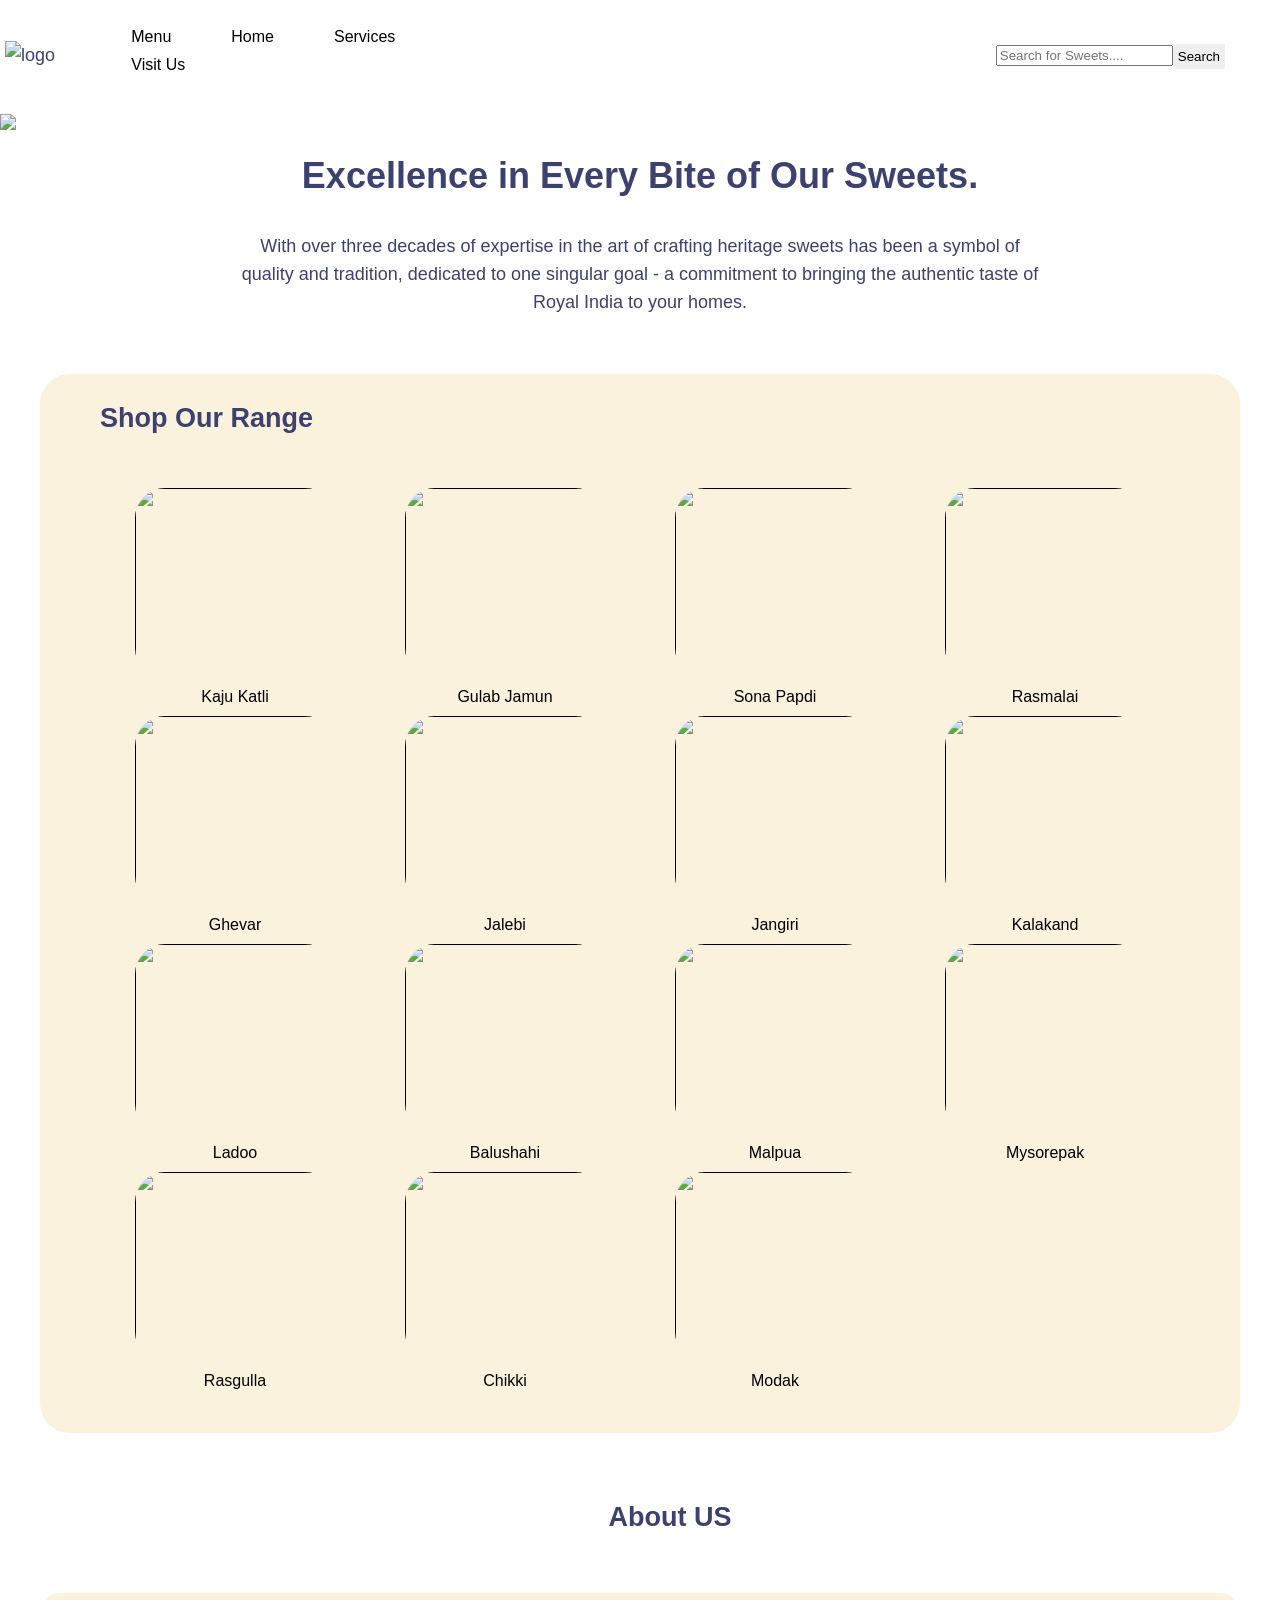
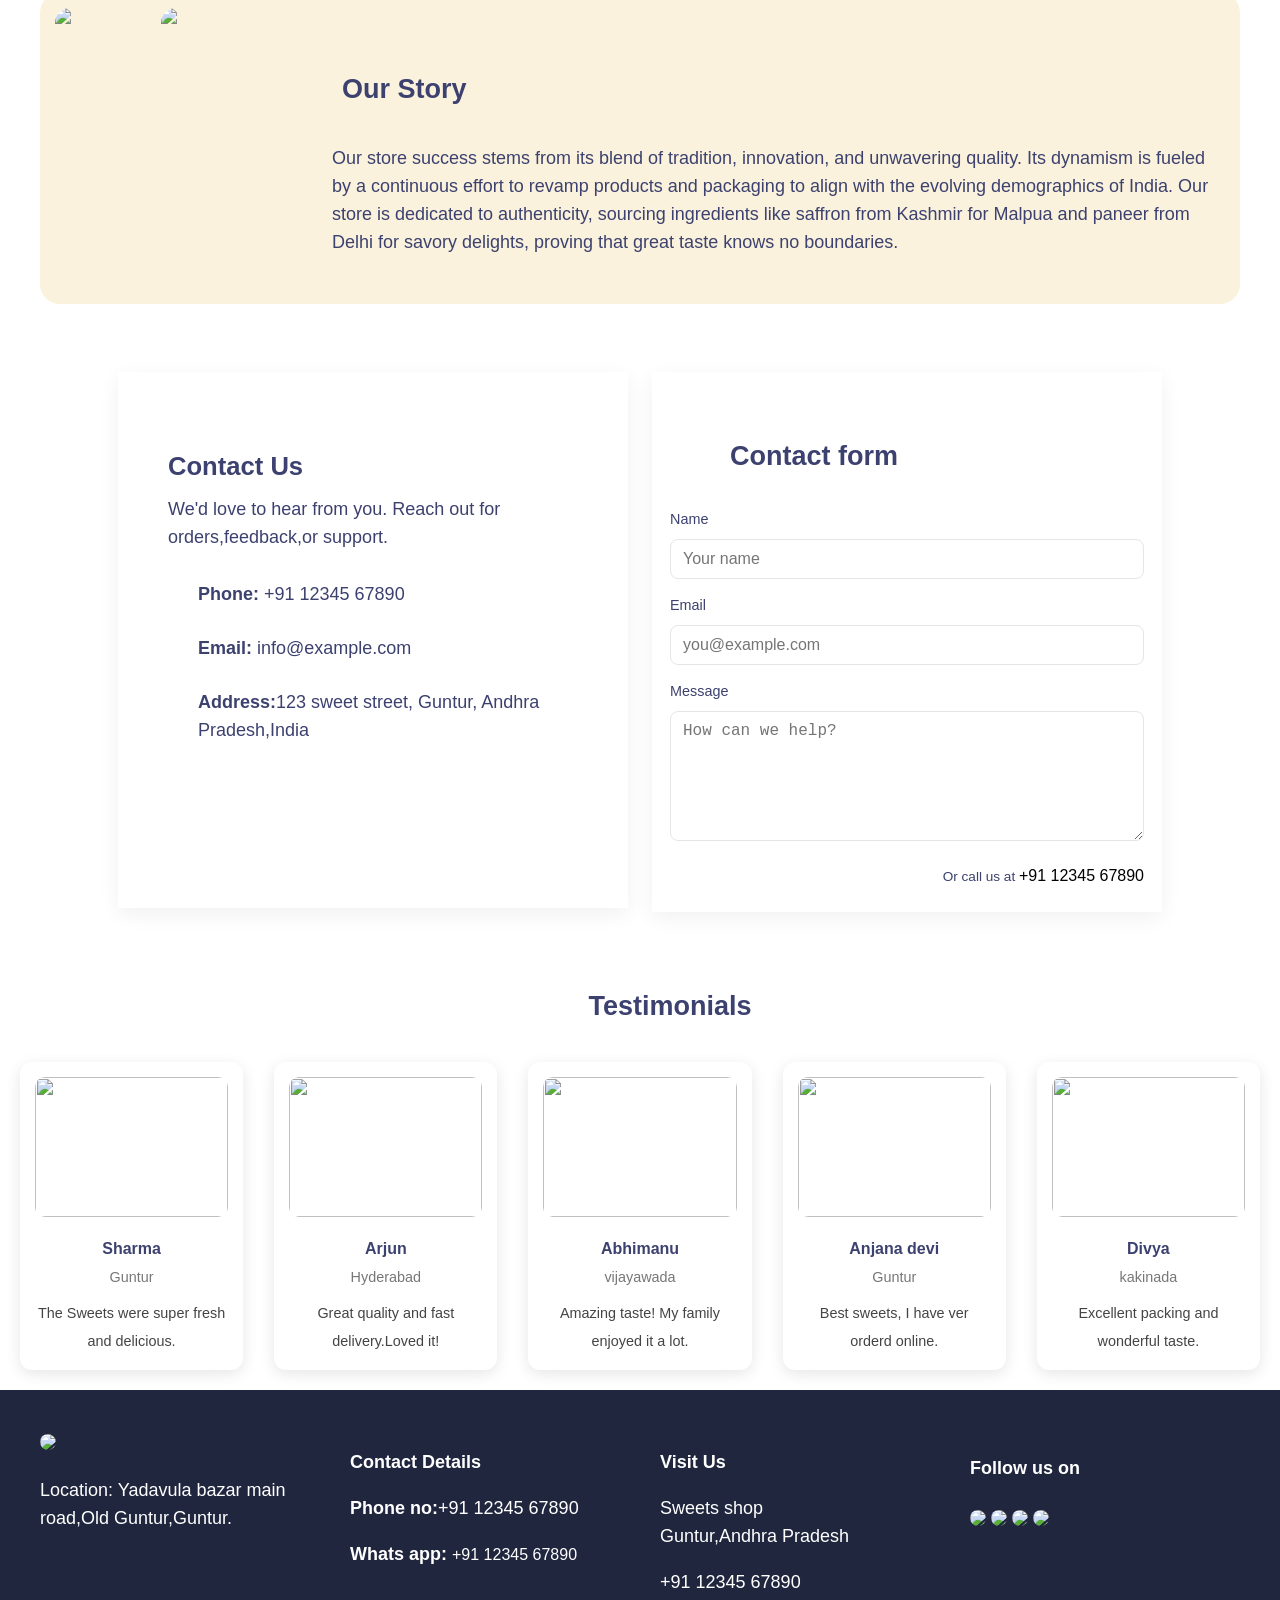
==== index.html @ 6dcb33e8 "Rename sweets2.html to index.html" ====
<!DOCTYPE html>
<html>
<head>
	<meta charset="utf-8">
	<meta name="viewport" content="width=device-width, initial-scale=1">
	<title></title>
   
	<link rel="stylesheet" type="text/css" href="style2.css">
     <link rel="icon" type="jpg" href="/logo.jpg">
</head>
<body>
	<header class="header">
        
        <img class="logo" src="/logo.jpg" alt="logo" width="100px"
        height="auto">
        <nav>
            <ul class="nav_links">
                <li><a href="#">Menu</a></li>
                <li><a href="#">Home</a></li>
                <li><a href="#">Services</a></li>
                <li><a href="#">Visit Us</a></li>
            </ul>
        </nav>
        <input type="text" placeholder="Search for Sweets....">
         <label for="fname">
            <a href="#"><button id="searchbutton">Search</button></a>
         </label>
    </header>
           		
	
    <div class="image">
    	<img src="/1st.jpg" width="100%" height="auto">
    </div>
    <div class="content1">
     <h1>Excellence in Every Bite of Our Sweets.</h1>
     <p>With over three decades of expertise in the art of crafting heritage sweets has been a
     symbol of quality and tradition, dedicated to one singular goal - a commitment to bringing the authentic taste of Royal India to your homes.</p>
    </div>
    <div class="swee">
    <h2>Shop Our Range</h2>

    <!--row 1 sweets-->
    <div class="rows">
   
        <ul class="column1">
    	    <li class="row1-iteams">
    	   	    <a href=""> 
    	   	       <img src="/kajukatli.jpg" height="200px">
                   <figcaption>Kaju Katli</figcaption>
         	    </a>
            </li>
            <li class="row1-iteams">
    	   	    <a href=""> 
         	       <img src="/gulabjamun.jpg" height="200px">
         	       <figcaption>Gulab Jamun</figcaption>
                </a>
            </li>
            <li class="row1-iteams">
    	   	    <a href="">      
                   <img src="/sonapapdi.jpg" height="200px">
                   <figcaption>Sona Papdi</figcaption>
                </a>
            </li>
            <li class="row1-iteams">
    	   	    <a href="">        
                   <img src="/rasmalai.jpg" height="200px">
                   <figcaption>Rasmalai</figcaption>
                </a>
            </li>
            <li class="row1-iteams">
    	   	    <a href="">        
                   <img src="/ghevar.jpg" height="200px">
                   <figcaption>Ghevar</figcaption>
                </a>
            </li>
      

    <!--row 2 sweets-->

    
       
    	    <li class="row1-iteams">
    	   	    <a href=""> 
    	   	       <img src="/jalebi.jpg" height="200px">
    	   	       <figcaption>Jalebi</figcaption>
         	    </a>
            </li>
            <li class="row1-iteams">
    	   	    <a href=""> 
         	       <img src="/jangiri.jpg" height="200px">
         	       <figcaption>Jangiri</figcaption>
                </a>
            </li>
            <li class="row1-iteams">
    	   	    <a href="">      
                   <img src="/kalakand.jpg" height="200px">
                   <figcaption>Kalakand</figcaption>
                </a>
            </li>
            <li class="row1-iteams">
    	   	    <a href="">        
                   <img src="/ladoo.jpg" height="200px">
                   <figcaption>Ladoo</figcaption>
                </a>
            </li>
            <li class="row1-iteams">
    	   	    <a href="">        
                   <img src="/balushahi.jpg" height="200px">
                   <figcaption>Balushahi</figcaption>
                </a>
            </li>
       	
    
    <!--row 3 sweets-->

   
        
    	    <li class="row1-iteams">
    	   	    <a href=""> 
    	   	       <img src="/malpua.jpg" height="200px">
    	   	       <figcaption>Malpua</figcaption>
         	    </a>
            </li>
            <li class="row1-iteams">
    	   	    <a href=""> 
         	       <img src="/mysorepak.jpg" height="200px">
         	       <figcaption>Mysorepak</figcaption>
                </a>
            </li>
            <li class="row1-iteams">
    	   	    <a href="">      
                   <img src="/rasgulla.jpg" height="200px">
                   <figcaption>Rasgulla</figcaption>
                </a>
            </li>
            <li class="row1-iteams">
    	   	    <a href="">        
                   <img src="/chikki.jpg" height="200px">
                   <figcaption>Chikki</figcaption>
                </a>
            </li>
            <li class="row1-iteams">
    	   	    <a href="">        
                   <img src="/modak.jpg" height="200px">
                   <figcaption>Modak</figcaption>
                </a>
            </li>
           </ul>     
        </div>
    </div>
    <h2 class="aboutus">About US</h2>
    <div class="about">
        <div class="image-box">
             <img src="/2nd.jpg">
             <img src="/3rd.jpg">
               <div class="script">
                   <h2>Our Story</h2>
                   <p>Our store success stems from its blend of tradition, innovation, and unwavering quality. Its dynamism is fueled by a continuous effort to revamp products and packaging to align with the evolving demographics of India.

Our store is dedicated to authenticity, sourcing ingredients like saffron from Kashmir for Malpua and paneer from Delhi for savory delights, proving that great taste knows no boundaries.</p>
                </div>
        </div>
    </div>
     



    <section id="contact" class="contact-section" aria-label="Contact information and form">
      <div class="container">
        <div class="contact-grid">
          <div class="contact-card">
            <h2>Contact Us</h2>
            <p class="lead">We'd love to hear from you. Reach out for orders,feedback,or support.</p>
            <ul class="contact-list" aria-hidden="false">
              <li><strong>Phone:</strong>  
              +91  12345 67890</li>
              <li><strong>Email:</strong> info@example.com</li>
              <li><strong>Address:</strong>123 sweet street, Guntur, Andhra Pradesh,India </li>
            </ul>
          </div>
             <!-- Contact form -->
      <form class="contact-form" action="#" method="POST" aria-label="Contact form">
        <h2>Contact form</h2>
        <label>
          <span>Name</span>
          <input type="text" name="name" required placeholder="Your name">
        </label>

        <label>
          <span>Email</span>
          <input type="email" name="email" required placeholder="you@example.com">
        </label>

        <label>
          <span>Message</span>
          <textarea name="message" rows="6" required placeholder="How can we help?"></textarea>
        </label>

        <div class="form-row">
          <button type="submit" class="btn">Send Message</button>
          <small class="hint">Or call us at <a href="tel: +911234567890">+91 12345 67890</a></small>
        </div>
      </form>
    </div>
  </div>
</section>
 

<!--testimonials-->
    <h2 class="feed">Testimonials</h2>
    <div class="feedback">
      <div class="feedback1">
          <img src="/p1.jpg">
          <div class="name">Sharma</div>
          <div class="location">Guntur</div>
          <div class="feedback-text">The Sweets were super fresh and delicious.</div>
      </div>  
      <div class="feedback1">
          <img src="/p2.jpg">
           <div class="name">Arjun</div>
          <div class="location">Hyderabad</div>
          <div class="feedback-text">Great quality and fast delivery.Loved it!</div>
      </div>
      <div class="feedback1">
          <img src="/p3.jpg">
           <div class="name">Abhimanu</div>
          <div class="location">vijayawada</div>
          <div class="feedback-text">Amazing taste! My family enjoyed it a lot.</div>
      </div>
      <div class="feedback1">
          <img src="/p4.jpg">
           <div class="name">Anjana devi</div>
          <div class="location">Guntur</div>
          <div class="feedback-text">Best sweets, I have ver orderd online.</div>
      </div>
      <div class="feedback1">
          <img src="/p5.jpg">
           <div class="name">Divya</div>
          <div class="location">kakinada</div>
          <div class="feedback-text">Excellent packing and wonderful taste.</div>
      </div>

    </div>
    
    
    <footer>
        <div class="footer-menu">
        <div class="final1">
            <div class="im">
            <img src="/logo.jpg">
            </div>
            <p><stong>Location:</stong>
             Yadavula bazar main road,Old Guntur,Guntur.</p>
        </div>
        <div class="final">
            <h3>Contact Details</h3>
            <p><strong>Phone no:</strong>+91 12345 67890</p>
            <p><strong>Whats app:</strong> <a style="color: white;">+91 12345 67890</a></p>
        </div>  
        <div class="final">
           <div class="address">
               <h3>Visit Us</h3>
               <p>Sweets shop<br>Guntur,Andhra Pradesh</p>
               <p>+91 12345 67890</p>
           </div>
           <iframe src="https://www.google.com/maps/embed?pb=!1m10!1m8!1m3!1d15318.741460700057!2d80.45974352886367!3d16.28788842997093!3m2!1i1024!2i768!4f13.1!5e0!3m2!1sen!2sin!4v1765624205862!5m2!1sen!2sin" width="100%" height="auto" style="border:0;" allowfullscreen="" loading="lazy" referrerpolicy="no-referrer-when-downgrade"></iframe>
        </div>
        <div class="final">
            <h4>Follow us on</h4>
            <img src="https://w7.pngwing.com/pngs/752/599/png-transparent-line-app-icon-whatsapp-logo-whatsapp-grass-mobile-phones-android-thumbnail.png" style="width:20px;border-radius: 50%;">
            <img src="https://encrypted-tbn0.gstatic.com/images?q=tbn:ANd9GcQULEt8CYCK_oDwk9iWLNZvH6z9XhAJindsNg&s" style="border-radius: 50%; width: 20px;">
            <img src="https://encrypted-tbn0.gstatic.com/images?q=tbn:ANd9GcTEFh0G0JFPNMjR_BXdrlatkZv3kgeK0u4QJw&s" style="border-radius: 50%; width: 20px;">
            <img src="https://encrypted-tbn0.gstatic.com/images?q=tbn:ANd9GcSnBOjRbEi0o17J5z5XZ0nkFTczwt66SgoYAg&s" style="border-radius: 80%;width: 20px;">
        </div>       
           
    </div>
    </footer> 
            
</body>
</html>
---- style2.css ----
*{
			box-sizing: border-box;
		}
		html{
			font-size: 16px;
			scroll-behavior: smooth;
		}
		body{
			margin: 0;
			padding: 0;
			font-size: 18px;
			line-height: 28px;
			color: #3c416f;
			line-height: 28px;
			overflow-x: hidden;
			font-family: "Josefin Sans",sans-serif;

		}
		.nav_links li,a{
			font-weight: 500;
			font-size: 16px;
			color: black;
			text-decoration: none;
		}
		header{
			display: flex;
			justify-content: space-between;
			align-items: center;
			padding: 5px;
		}
		.logo{
			cursor: pointer;
		}
		.nav_links{
			list-style: none;
		}
		.nav_links{
			display: inline-block;
			overflow: hidden;
			position: sticky;
			top: 0;
			padding: 0px 20px;
		}
		li{
			float: left;
			padding: 0 30px;
		}
		.nav_links li a{
			transition: all 0.3s ease 0s;

		}
		.nav_links li a:hover{
			color: #008a90;
		}
		.header button{
			padding: 5px;
			border: none;
			cursor: pointer;
			transition: all 0.3s ease 0s;
			margin-right: 50px;
		}
		
		button:hover{
			background-color: rgba(0, 136, 169, 0.8);
		}
		.header input{
			margin-left: 550px;
		}
		

        .content1{
            text-align: center;
        }
        .content1 p{
        	width: 800px;
        	max-width: 800px;
        	display: inline-block;
        	justify-content: center;
        	align-items: center;
        	
        }
        .swee{
        	background-color: #faf2dc;
        	margin: 40px;
        	border-radius: 30px;
        }

        h2{
         margin-left: 60px;
         padding-top: 30px;

        }
        
		.rows{
			padding: 10px 20px 20px 20px;
			margin: 0;
			text-align: center;
		}
		.column1{
			list-style-type: none;
			overflow: hidden;
		}
		.row1-iteams a img{
			border-radius: 35px;
			width: 210px;
			height: 100;
			padding: 5px;
			display: flex;
			justify-content: center;
			align-items: center;
			display: flex;
			float: left;

		}
       
		.rows a:hover, img:hover,figcaption:hover{
			background-color: #d7dbd8 ;
		}
		
		
		.aboutus{
			text-align: center;
		}
		.about{
			padding: 40px;
	        display: flex;
			justify-content: center;
			align-items: flex-start;
			gap: 50px;
			
		}
		.image-box {
			background: #faf2dc;
			padding: 15px;
			border-radius: 20px;
			display: flex;
            flex-direction: row;
			gap: 20px;
			
		}	
		.image-box img{
			width: 300px;
			height: auto;
			border-radius: 15px;
			object-fit: cover;
			justify-content: center;
			align-items: flex-start;
		}
		.script{
			padding: 15px;
			display: flex;
			flex-direction: column;
		}
		.image-box .script h1{
		   display: inline-block;
        	justify-content: flex;
        	align-items: flex-start;
            object-fit: cover;
		}
		.image-box .script p{
           display: inline-block;
            justify-content: flex;
            align-items: flex-start;
            object-fit: cover;
            margin-left: 50px;
        }
		.container{
            max-width: 1100px;
            margin: 0 auto;
            padding: 28px;

        }
        .contact-grid{
            display: grid;
            grid-template-columns: 1fr 1fr ;
            gap: 24px;
            align-items: start;

        }
        .contact-card{
            background:linear-gradient(180deg,var(--card),#fff);
            padding:50px 50px 135px 50px;

            border-radius: var(--radius);

            box-shadow: 0 6px 20px rgba(0, 0, 0, 0.06);
        }
        .contact-card h2{ margin:0 0 15px;
         font-size: 1.6rem;

         }
         .lead{
         	color: var(--muted);
         	margin: 0 0 16px;
         }
        .contact-list{
        	list-style: none;
        	padding: 0;
        	margin: 0 0 16px;
        	color: var(--muted);
        	display: flex;
        	flex-direction: column;
        }
        .contact-list li{
        	margin: 13px 0;
        }
        .contact-list a{
        	color: inherit;
        	text-decoration: none;
        	font-weight: 600;
        }
          .contact-form{background: #fff;padding:18px;border-radius:var(--radius);box-shadow:0 6px 20px rgba(0,0,0,0.06);display:flex;flex-direction:column;gap:12px;}
  .contact-form label{display:flex;flex-direction:column;font-size:0.9rem;color:var(--muted);}
  .contact-form input,
  .contact-form textarea{margin-top:6px;padding:10px 12px;border:1px solid #e6e6e6;border-radius:8px;font-size:1rem;}
  .form-row{display:flex;align-items:center;gap:12px;justify-content:flex-start;margin-top:6px;}
  .btn{background:var(--accent);color:#fff;padding:10px 16px;border:none;border-radius:10px;font-weight:600;cursor:pointer;}
  .hint{color:var(--muted);font-size:0.85rem;margin-left:auto;}



  .feed{
  	text-align: center;
  }
  .feedback{
  	display: flex;
  	justify-content: space-between;
  	gap: 20px;
  	flex-wrap: nowrap;
  	padding: 20px;
  }
  .feedback1{
  	width: 18%;
  	background: #fff;
  	padding: 15px;
  	border-radius: 12px;
  	box-shadow: 0 4px 15px rgba(0, 0, 0, 0.1);
  	text-align: center;
  	font-family: Arial,sans-serif;
  }
  .feedback1 img{
  	width: 100%;
  	height: 140px;
  	object-fit: cover;
  	border-radius: 10px;
  }
  .name{
  	font-weight: bold;
  	margin-top: 10px;
  	font-size: 1rem;
  }
  .location{
  	font-size: 0.9rem;
  	color: #777;
  	margin-bottom: 8px;

  }
  .feedback-text{
  	font-size: 0.9rem;
  	color: #444;
  }
  .footer{
  	display: flex;
  	justify-content: space-between;
  	gap: 20px;
  	flex-wrap: nowrap;
  	padding: 20px;
  	text-align: center;

  }
  .footer-menu{
  	display: flex;
  	justify-content: space-between;
  	gap: 40px;
  	padding: 40px;
  	background: #20263e;
  	font-family: Arial,sans-serif;
  	color: white;
  }
  .final{
  	width: 30%;
  }
  .final1{
  	width: 30%;
  }
  .im img{
    width: 50%;
    border-radius: 50%;
  }
  .final img{
  	width: 23%;
  }
  .final h3{
  	font-size: 18px;
  	margin-bottom: 10px;
  	font-weight: bold;
  }
  .address{
  	flex: 1;
  }
  .iframe{
  	flex: 2;
  	border: 0;
  }
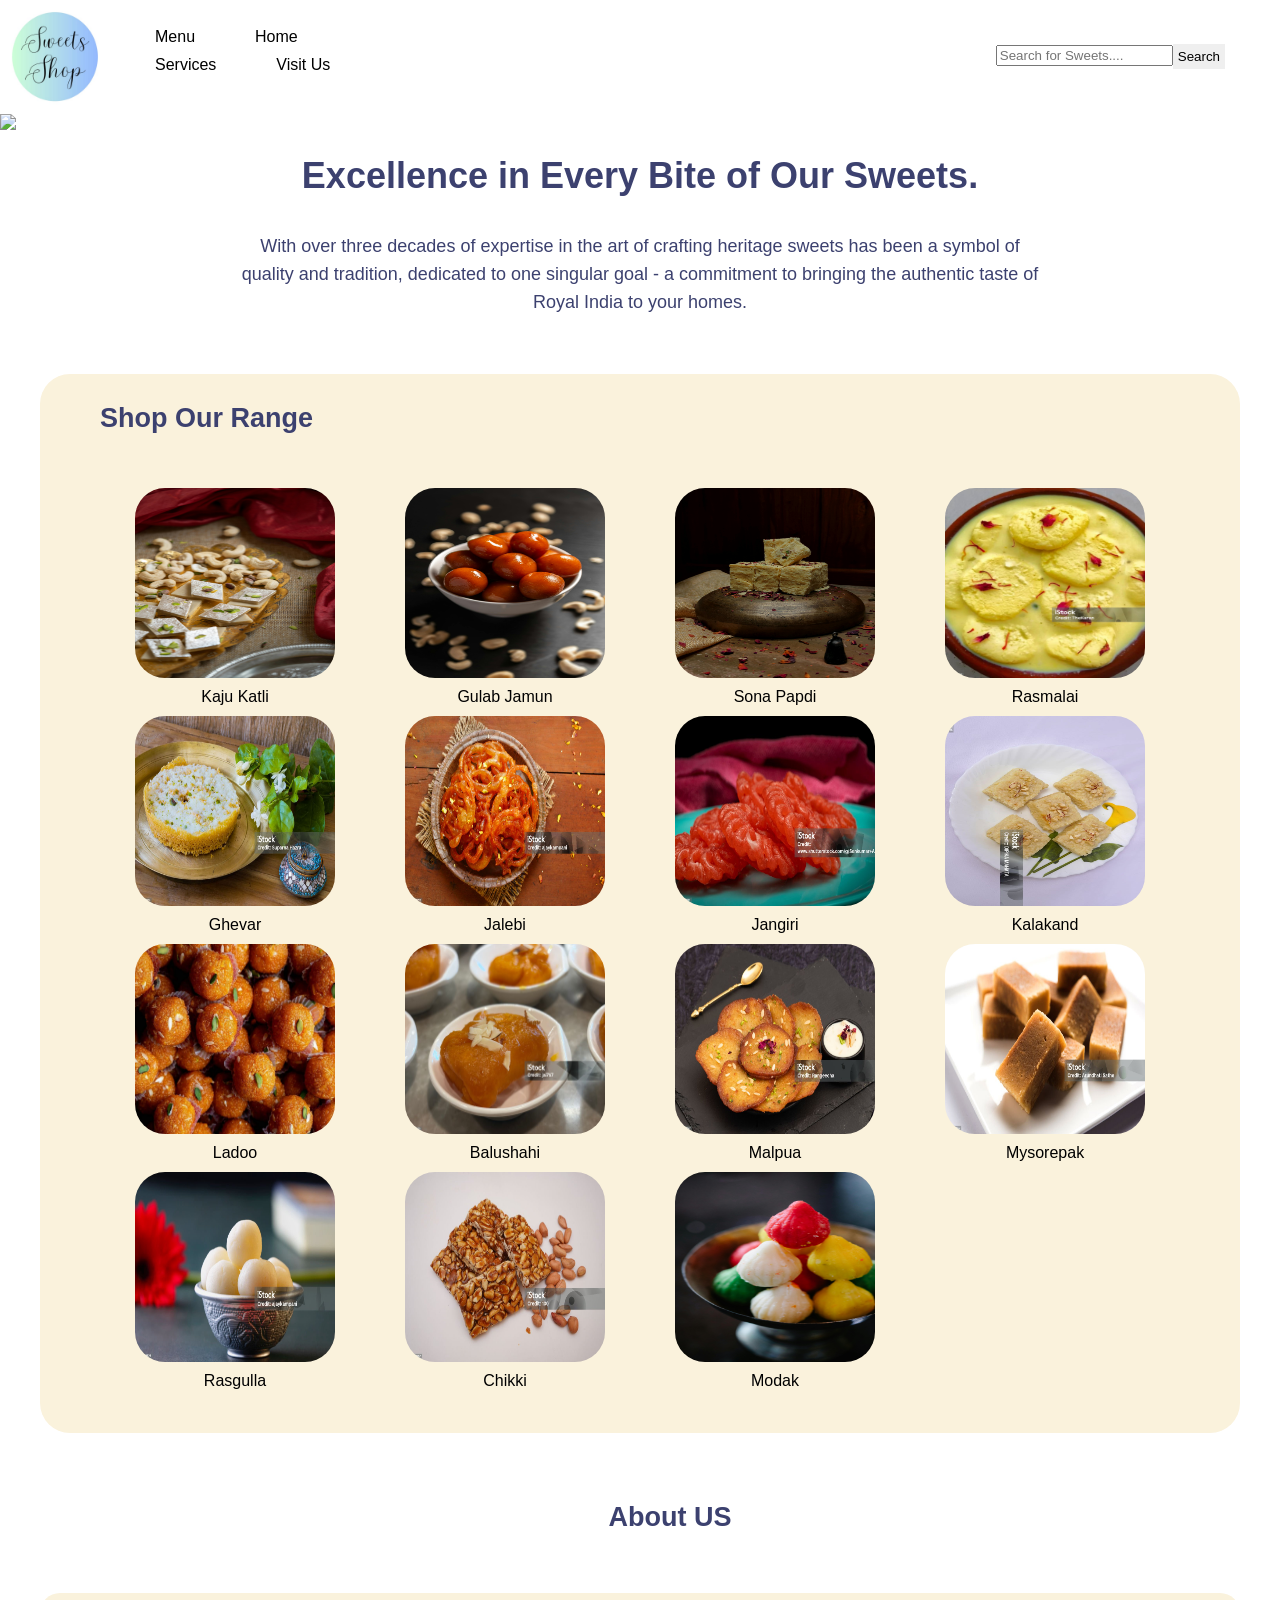
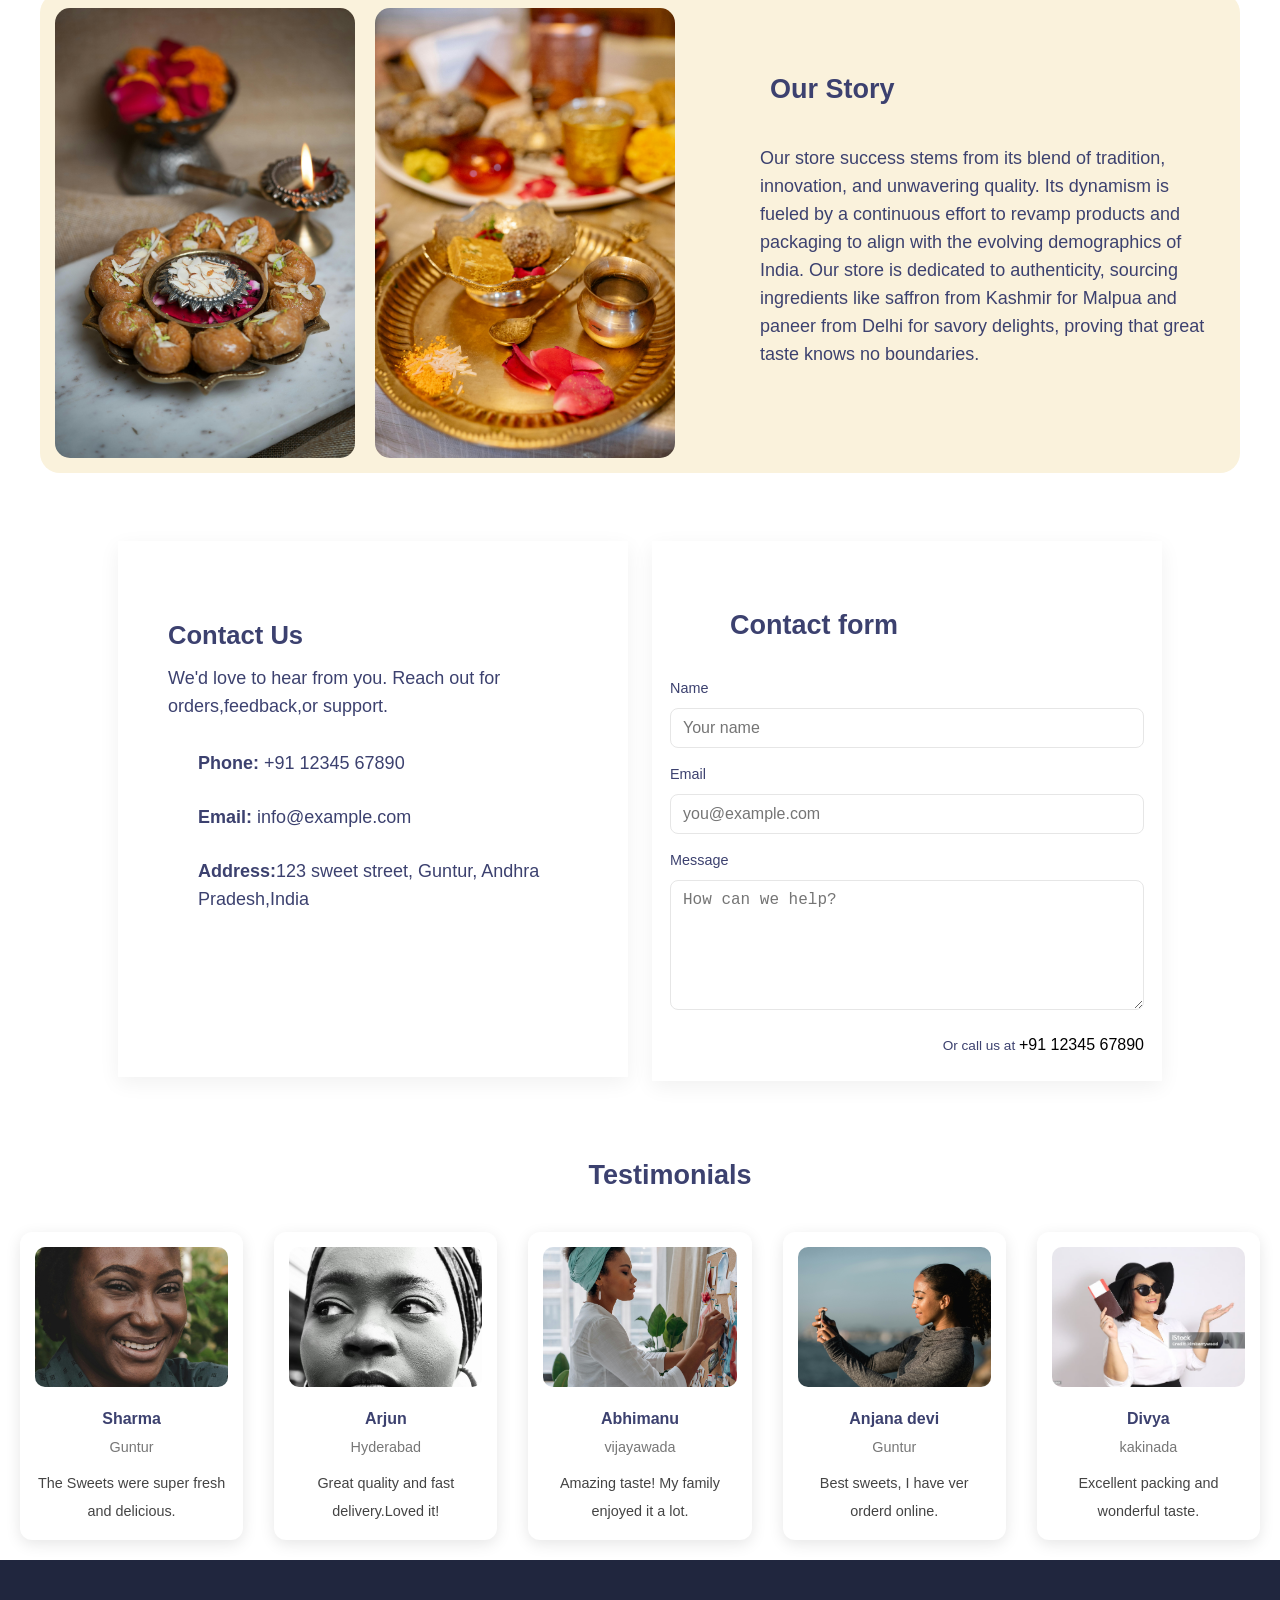
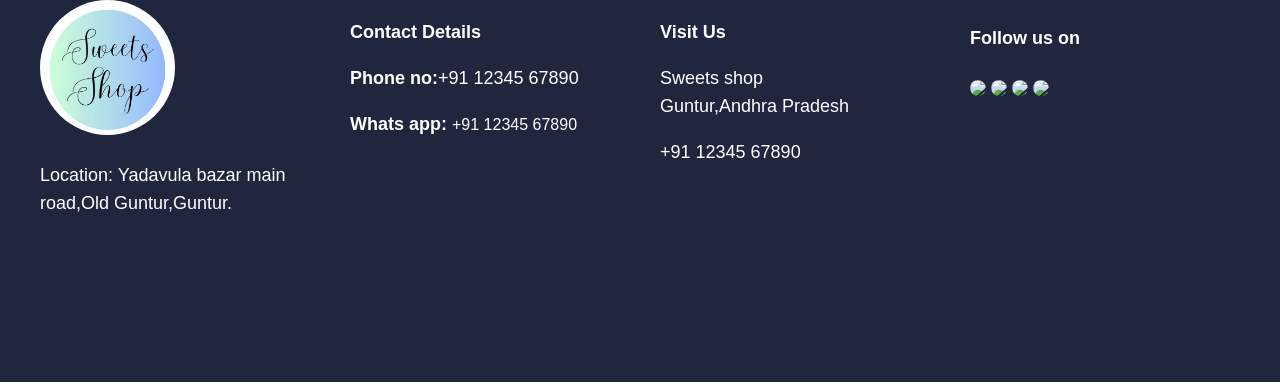
==== commit 8cdb2a29: "Update index.html" ====
--- a/index.html
+++ b/index.html
@@ -6,12 +6,12 @@
 	<title></title>
    
 	<link rel="stylesheet" type="text/css" href="style2.css">
-     <link rel="icon" type="jpg" href="/logo.jpg">
+     <link rel="icon" type="jpg" href="images/logo.jpg">
 </head>
 <body>
 	<header class="header">
         
-        <img class="logo" src="/logo.jpg" alt="logo" width="100px"
+        <img class="logo" src="images/logo.jpg" alt="logo" width="100px"
         height="auto">
         <nav>
             <ul class="nav_links">
@@ -45,31 +45,31 @@
         <ul class="column1">
     	    <li class="row1-iteams">
     	   	    <a href=""> 
-    	   	       <img src="/kajukatli.jpg" height="200px">
+    	   	       <img src="images/kajukatli.jpg" height="200px">
                    <figcaption>Kaju Katli</figcaption>
          	    </a>
             </li>
             <li class="row1-iteams">
     	   	    <a href=""> 
-         	       <img src="/gulabjamun.jpg" height="200px">
+         	       <img src="images/gulabjamun.jpg" height="200px">
          	       <figcaption>Gulab Jamun</figcaption>
                 </a>
             </li>
             <li class="row1-iteams">
     	   	    <a href="">      
-                   <img src="/sonapapdi.jpg" height="200px">
+                   <img src="images/sonapapdi.jpg" height="200px">
                    <figcaption>Sona Papdi</figcaption>
                 </a>
             </li>
             <li class="row1-iteams">
     	   	    <a href="">        
-                   <img src="/rasmalai.jpg" height="200px">
+                   <img src="images/rasmalai.jpg" height="200px">
                    <figcaption>Rasmalai</figcaption>
                 </a>
             </li>
             <li class="row1-iteams">
     	   	    <a href="">        
-                   <img src="/ghevar.jpg" height="200px">
+                   <img src="images/ghevar.jpg" height="200px">
                    <figcaption>Ghevar</figcaption>
                 </a>
             </li>
@@ -81,31 +81,31 @@
        
     	    <li class="row1-iteams">
     	   	    <a href=""> 
-    	   	       <img src="/jalebi.jpg" height="200px">
+    	   	       <img src="images/jalebi.jpg" height="200px">
     	   	       <figcaption>Jalebi</figcaption>
          	    </a>
             </li>
             <li class="row1-iteams">
     	   	    <a href=""> 
-         	       <img src="/jangiri.jpg" height="200px">
+         	       <img src="images/jangiri.jpg" height="200px">
          	       <figcaption>Jangiri</figcaption>
                 </a>
             </li>
             <li class="row1-iteams">
     	   	    <a href="">      
-                   <img src="/kalakand.jpg" height="200px">
+                   <img src="images/kalakand.jpg" height="200px">
                    <figcaption>Kalakand</figcaption>
                 </a>
             </li>
             <li class="row1-iteams">
     	   	    <a href="">        
-                   <img src="/ladoo.jpg" height="200px">
+                   <img src="images/ladoo.jpg" height="200px">
                    <figcaption>Ladoo</figcaption>
                 </a>
             </li>
             <li class="row1-iteams">
     	   	    <a href="">        
-                   <img src="/balushahi.jpg" height="200px">
+                   <img src="images/balushahi.jpg" height="200px">
                    <figcaption>Balushahi</figcaption>
                 </a>
             </li>
@@ -117,31 +117,31 @@
         
     	    <li class="row1-iteams">
     	   	    <a href=""> 
-    	   	       <img src="/malpua.jpg" height="200px">
+    	   	       <img src="images/malpua.jpg" height="200px">
     	   	       <figcaption>Malpua</figcaption>
          	    </a>
             </li>
             <li class="row1-iteams">
     	   	    <a href=""> 
-         	       <img src="/mysorepak.jpg" height="200px">
+         	       <img src="images/mysorepak.jpg" height="200px">
          	       <figcaption>Mysorepak</figcaption>
                 </a>
             </li>
             <li class="row1-iteams">
     	   	    <a href="">      
-                   <img src="/rasgulla.jpg" height="200px">
+                   <img src="images/rasgulla.jpg" height="200px">
                    <figcaption>Rasgulla</figcaption>
                 </a>
             </li>
             <li class="row1-iteams">
     	   	    <a href="">        
-                   <img src="/chikki.jpg" height="200px">
+                   <img src="images/chikki.jpg" height="200px">
                    <figcaption>Chikki</figcaption>
                 </a>
             </li>
             <li class="row1-iteams">
     	   	    <a href="">        
-                   <img src="/modak.jpg" height="200px">
+                   <img src="images/modak.jpg" height="200px">
                    <figcaption>Modak</figcaption>
                 </a>
             </li>
@@ -151,8 +151,8 @@
     <h2 class="aboutus">About US</h2>
     <div class="about">
         <div class="image-box">
-             <img src="/2nd.jpg">
-             <img src="/3rd.jpg">
+             <img src="images/2nd.jpg">
+             <img src="images/3rd.jpg">
                <div class="script">
                    <h2>Our Story</h2>
                    <p>Our store success stems from its blend of tradition, innovation, and unwavering quality. Its dynamism is fueled by a continuous effort to revamp products and packaging to align with the evolving demographics of India.
@@ -210,31 +210,31 @@
     <h2 class="feed">Testimonials</h2>
     <div class="feedback">
       <div class="feedback1">
-          <img src="/p1.jpg">
+          <img src="images/p1.jpg">
           <div class="name">Sharma</div>
           <div class="location">Guntur</div>
           <div class="feedback-text">The Sweets were super fresh and delicious.</div>
       </div>  
       <div class="feedback1">
-          <img src="/p2.jpg">
+          <img src="images/p2.jpg">
            <div class="name">Arjun</div>
           <div class="location">Hyderabad</div>
           <div class="feedback-text">Great quality and fast delivery.Loved it!</div>
       </div>
       <div class="feedback1">
-          <img src="/p3.jpg">
+          <img src="images/p3.jpg">
            <div class="name">Abhimanu</div>
           <div class="location">vijayawada</div>
           <div class="feedback-text">Amazing taste! My family enjoyed it a lot.</div>
       </div>
       <div class="feedback1">
-          <img src="/p4.jpg">
+          <img src="images/p4.jpg">
            <div class="name">Anjana devi</div>
           <div class="location">Guntur</div>
           <div class="feedback-text">Best sweets, I have ver orderd online.</div>
       </div>
       <div class="feedback1">
-          <img src="/p5.jpg">
+          <img src="images/p5.jpg">
            <div class="name">Divya</div>
           <div class="location">kakinada</div>
           <div class="feedback-text">Excellent packing and wonderful taste.</div>
@@ -247,7 +247,7 @@
         <div class="footer-menu">
         <div class="final1">
             <div class="im">
-            <img src="/logo.jpg">
+            <img src="images/logo.jpg">
             </div>
             <p><stong>Location:</stong>
              Yadavula bazar main road,Old Guntur,Guntur.</p>
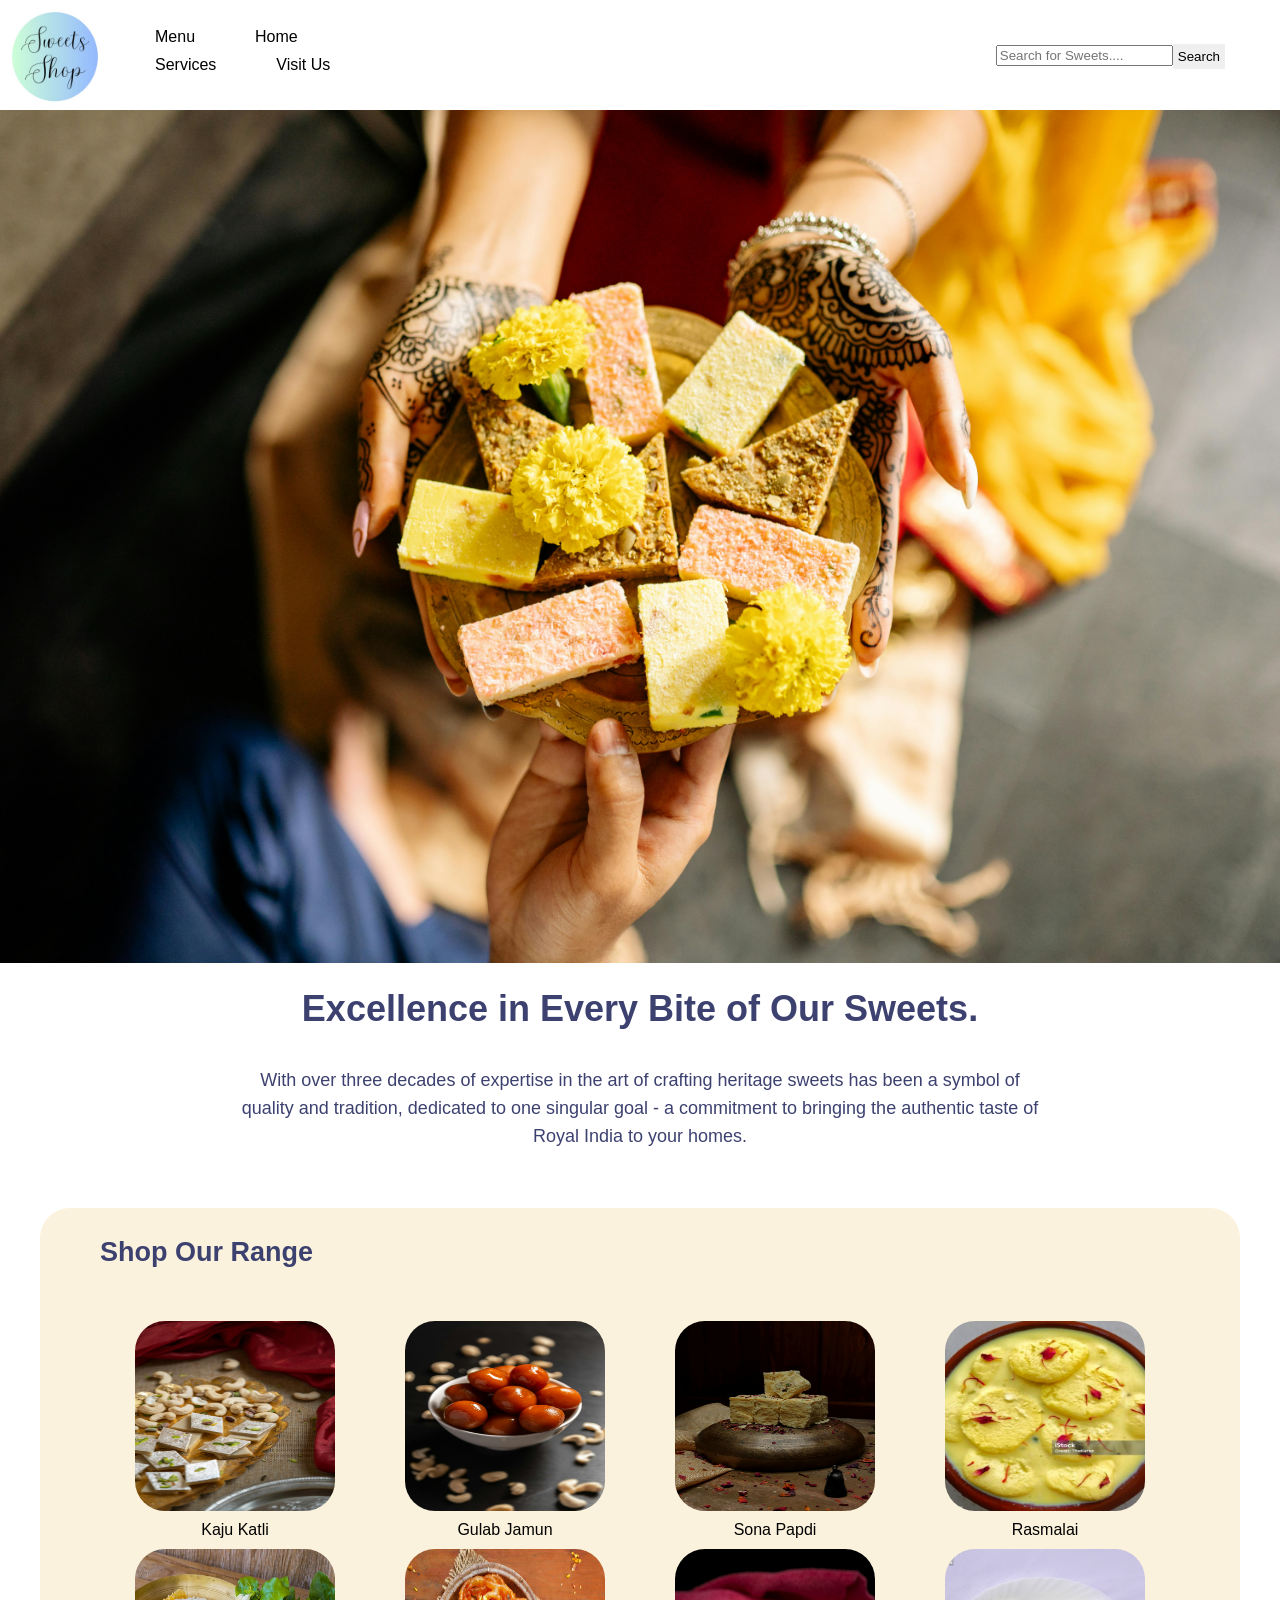
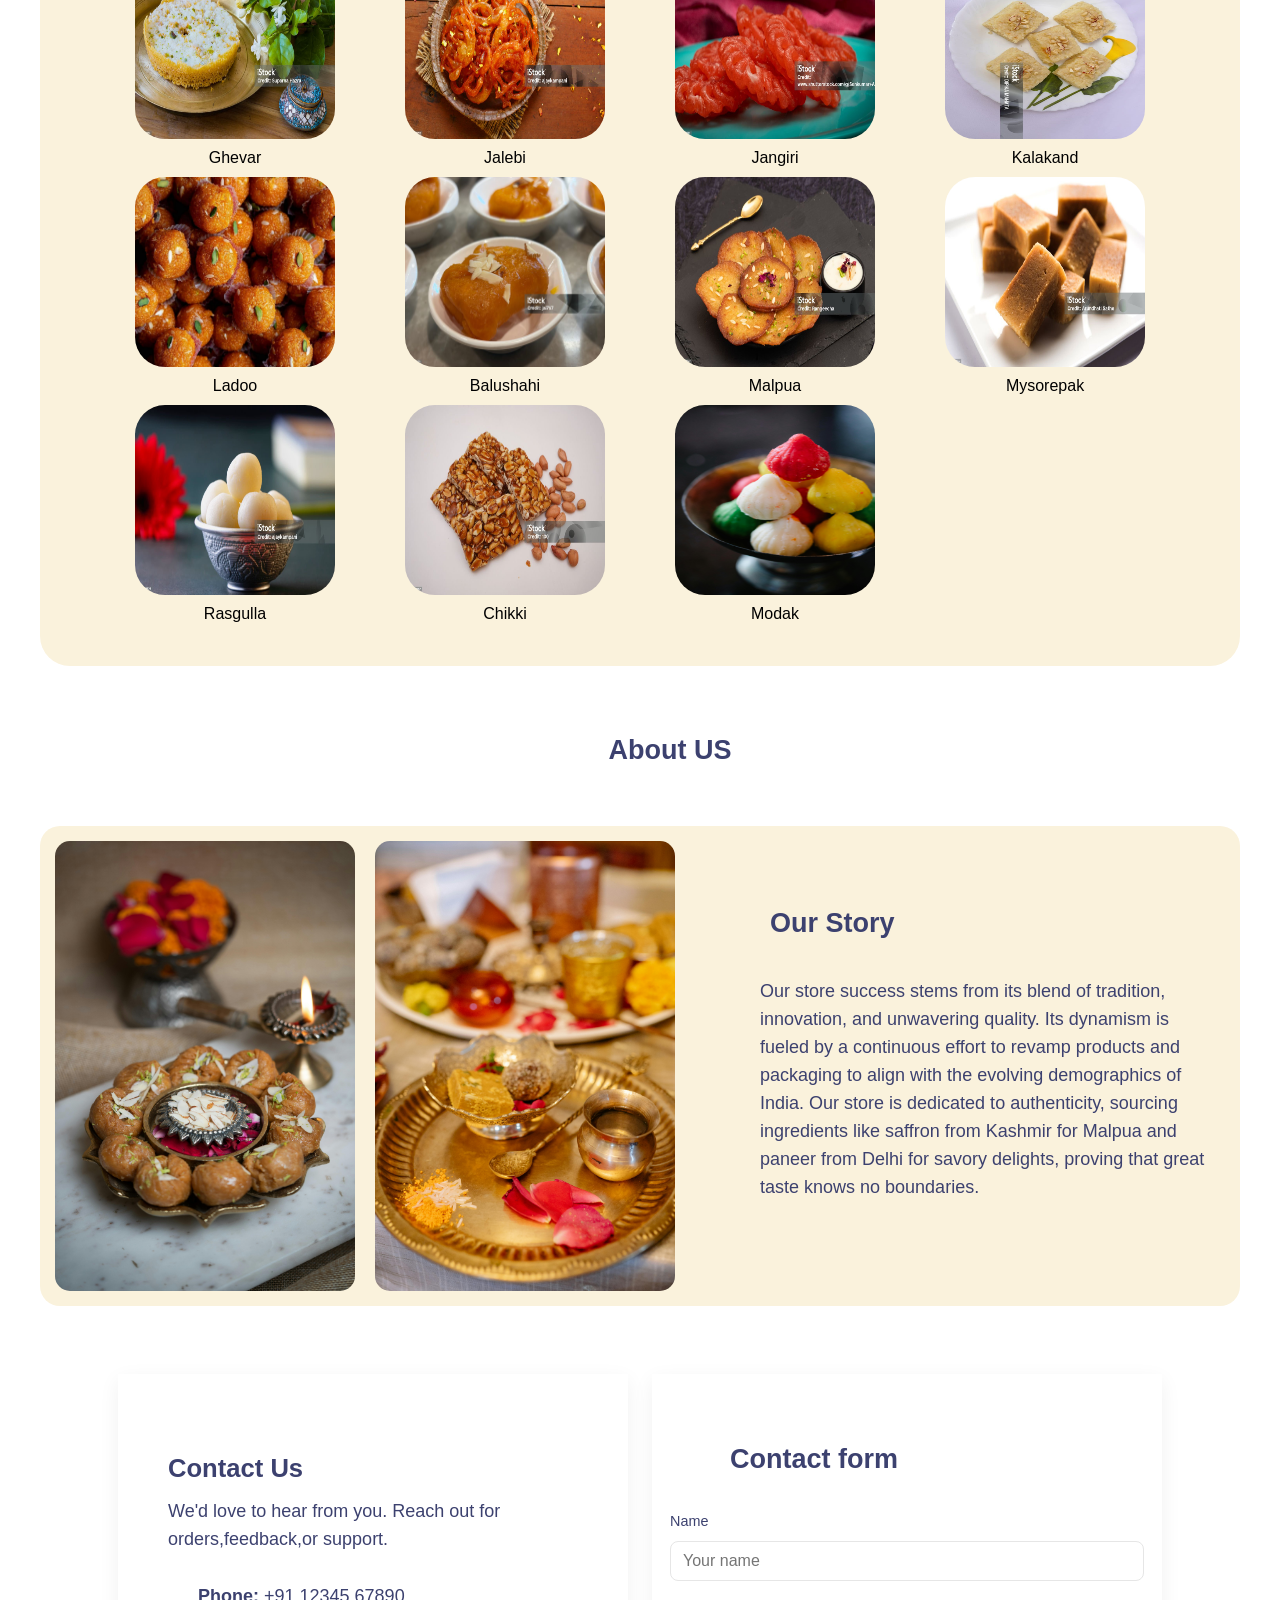
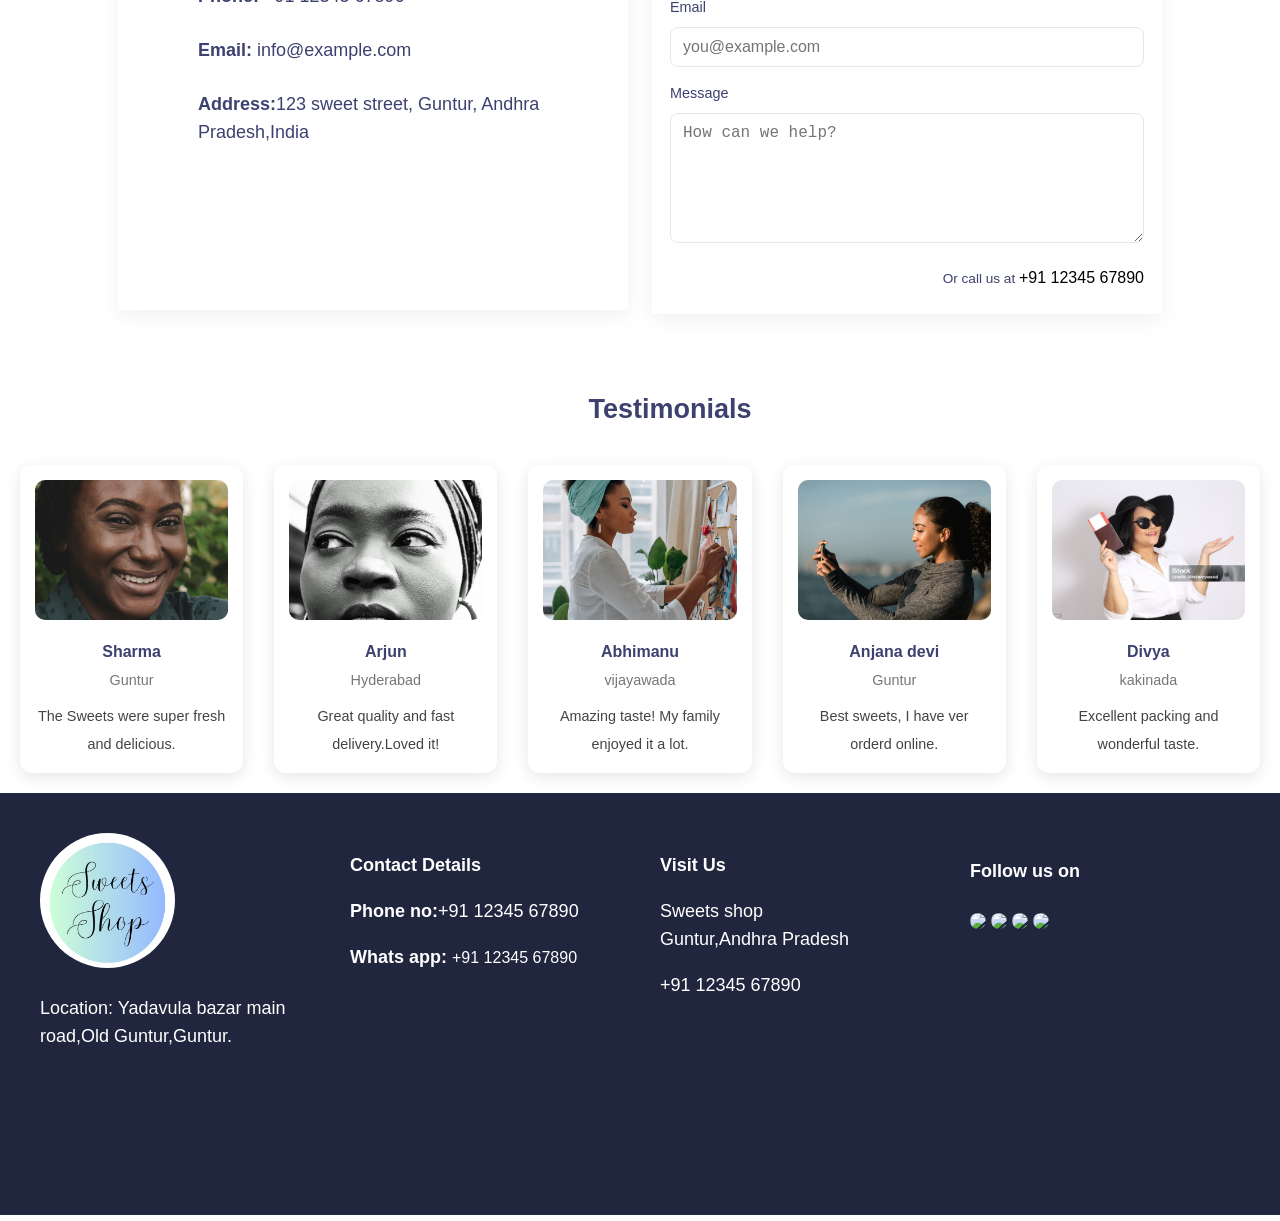
==== commit e0caf5d4: "Update index.html" ====
--- a/index.html
+++ b/index.html
@@ -5,7 +5,7 @@
 	<meta name="viewport" content="width=device-width, initial-scale=1">
 	<title></title>
    
-	<link rel="stylesheet" type="text/css" href="style2.css">
+	<link rel="stylesheet" type="text/css" href="style.css">
      <link rel="icon" type="jpg" href="images/logo.jpg">
 </head>
 <body>
@@ -29,7 +29,7 @@
            		
 	
     <div class="image">
-    	<img src="/1st.jpg" width="100%" height="auto">
+    	<img src="images/1st.jpg" width="100%" height="auto">
     </div>
     <div class="content1">
      <h1>Excellence in Every Bite of Our Sweets.</h1>
--- a/style.css
+++ b/style.css
@@ -0,0 +1,306 @@
+*{
+			box-sizing: border-box;
+		}
+		html{
+			font-size: 16px;
+			scroll-behavior: smooth;
+		}
+		body{
+			margin: 0;
+			padding: 0;
+			font-size: 18px;
+			line-height: 28px;
+			color: #3c416f;
+			line-height: 28px;
+			overflow-x: hidden;
+			font-family: "Josefin Sans",sans-serif;
+
+		}
+		.nav_links li,a{
+			font-weight: 500;
+			font-size: 16px;
+			color: black;
+			text-decoration: none;
+		}
+		header{
+			display: flex;
+			justify-content: space-between;
+			align-items: center;
+			padding: 5px;
+		}
+		.logo{
+			cursor: pointer;
+		}
+		.nav_links{
+			list-style: none;
+		}
+		.nav_links{
+			display: inline-block;
+			overflow: hidden;
+			position: sticky;
+			top: 0;
+			padding: 0px 20px;
+		}
+		li{
+			float: left;
+			padding: 0 30px;
+		}
+		.nav_links li a{
+			transition: all 0.3s ease 0s;
+
+		}
+		.nav_links li a:hover{
+			color: #008a90;
+		}
+		.header button{
+			padding: 5px;
+			border: none;
+			cursor: pointer;
+			transition: all 0.3s ease 0s;
+			margin-right: 50px;
+		}
+		
+		button:hover{
+			background-color: rgba(0, 136, 169, 0.8);
+		}
+		.header input{
+			margin-left: 550px;
+		}
+		
+
+        .content1{
+            text-align: center;
+        }
+        .content1 p{
+        	width: 800px;
+        	max-width: 800px;
+        	display: inline-block;
+        	justify-content: center;
+        	align-items: center;
+        	
+        }
+        .swee{
+        	background-color: #faf2dc;
+        	margin: 40px;
+        	border-radius: 30px;
+        }
+
+        h2{
+         margin-left: 60px;
+         padding-top: 30px;
+
+        }
+        
+		.rows{
+			padding: 10px 20px 20px 20px;
+			margin: 0;
+			text-align: center;
+		}
+		.column1{
+			list-style-type: none;
+			overflow: hidden;
+		}
+		.row1-iteams a img{
+			border-radius: 35px;
+			width: 210px;
+			height: 100;
+			padding: 5px;
+			display: flex;
+			justify-content: center;
+			align-items: center;
+			display: flex;
+			float: left;
+
+		}
+       
+		.rows a:hover, img:hover,figcaption:hover{
+			background-color: #d7dbd8 ;
+		}
+		
+		
+		.aboutus{
+			text-align: center;
+		}
+		.about{
+			padding: 40px;
+	        display: flex;
+			justify-content: center;
+			align-items: flex-start;
+			gap: 50px;
+			
+		}
+		.image-box {
+			background: #faf2dc;
+			padding: 15px;
+			border-radius: 20px;
+			display: flex;
+            flex-direction: row;
+			gap: 20px;
+			
+		}	
+		.image-box img{
+			width: 300px;
+			height: auto;
+			border-radius: 15px;
+			object-fit: cover;
+			justify-content: center;
+			align-items: flex-start;
+		}
+		.script{
+			padding: 15px;
+			display: flex;
+			flex-direction: column;
+		}
+		.image-box .script h1{
+		   display: inline-block;
+        	justify-content: flex;
+        	align-items: flex-start;
+            object-fit: cover;
+		}
+		.image-box .script p{
+           display: inline-block;
+            justify-content: flex;
+            align-items: flex-start;
+            object-fit: cover;
+            margin-left: 50px;
+        }
+		.container{
+            max-width: 1100px;
+            margin: 0 auto;
+            padding: 28px;
+
+        }
+        .contact-grid{
+            display: grid;
+            grid-template-columns: 1fr 1fr ;
+            gap: 24px;
+            align-items: start;
+
+        }
+        .contact-card{
+            background:linear-gradient(180deg,var(--card),#fff);
+            padding:50px 50px 135px 50px;
+
+            border-radius: var(--radius);
+
+            box-shadow: 0 6px 20px rgba(0, 0, 0, 0.06);
+        }
+        .contact-card h2{ margin:0 0 15px;
+         font-size: 1.6rem;
+
+         }
+         .lead{
+         	color: var(--muted);
+         	margin: 0 0 16px;
+         }
+        .contact-list{
+        	list-style: none;
+        	padding: 0;
+        	margin: 0 0 16px;
+        	color: var(--muted);
+        	display: flex;
+        	flex-direction: column;
+        }
+        .contact-list li{
+        	margin: 13px 0;
+        }
+        .contact-list a{
+        	color: inherit;
+        	text-decoration: none;
+        	font-weight: 600;
+        }
+          .contact-form{background: #fff;padding:18px;border-radius:var(--radius);box-shadow:0 6px 20px rgba(0,0,0,0.06);display:flex;flex-direction:column;gap:12px;}
+  .contact-form label{display:flex;flex-direction:column;font-size:0.9rem;color:var(--muted);}
+  .contact-form input,
+  .contact-form textarea{margin-top:6px;padding:10px 12px;border:1px solid #e6e6e6;border-radius:8px;font-size:1rem;}
+  .form-row{display:flex;align-items:center;gap:12px;justify-content:flex-start;margin-top:6px;}
+  .btn{background:var(--accent);color:#fff;padding:10px 16px;border:none;border-radius:10px;font-weight:600;cursor:pointer;}
+  .hint{color:var(--muted);font-size:0.85rem;margin-left:auto;}
+
+
+
+  .feed{
+  	text-align: center;
+  }
+  .feedback{
+  	display: flex;
+  	justify-content: space-between;
+  	gap: 20px;
+  	flex-wrap: nowrap;
+  	padding: 20px;
+  }
+  .feedback1{
+  	width: 18%;
+  	background: #fff;
+  	padding: 15px;
+  	border-radius: 12px;
+  	box-shadow: 0 4px 15px rgba(0, 0, 0, 0.1);
+  	text-align: center;
+  	font-family: Arial,sans-serif;
+  }
+  .feedback1 img{
+  	width: 100%;
+  	height: 140px;
+  	object-fit: cover;
+  	border-radius: 10px;
+  }
+  .name{
+  	font-weight: bold;
+  	margin-top: 10px;
+  	font-size: 1rem;
+  }
+  .location{
+  	font-size: 0.9rem;
+  	color: #777;
+  	margin-bottom: 8px;
+
+  }
+  .feedback-text{
+  	font-size: 0.9rem;
+  	color: #444;
+  }
+  .footer{
+  	display: flex;
+  	justify-content: space-between;
+  	gap: 20px;
+  	flex-wrap: nowrap;
+  	padding: 20px;
+  	text-align: center;
+
+  }
+  .footer-menu{
+  	display: flex;
+  	justify-content: space-between;
+  	gap: 40px;
+  	padding: 40px;
+  	background: #20263e;
+  	font-family: Arial,sans-serif;
+  	color: white;
+  }
+  .final{
+  	width: 30%;
+  }
+  .final1{
+  	width: 30%;
+  }
+  .im img{
+    width: 50%;
+    border-radius: 50%;
+  }
+  .final img{
+  	width: 23%;
+  }
+  .final h3{
+  	font-size: 18px;
+  	margin-bottom: 10px;
+  	font-weight: bold;
+  }
+  .address{
+  	flex: 1;
+  }
+  .iframe{
+  	flex: 2;
+  	border: 0;
+  }
+
+		
